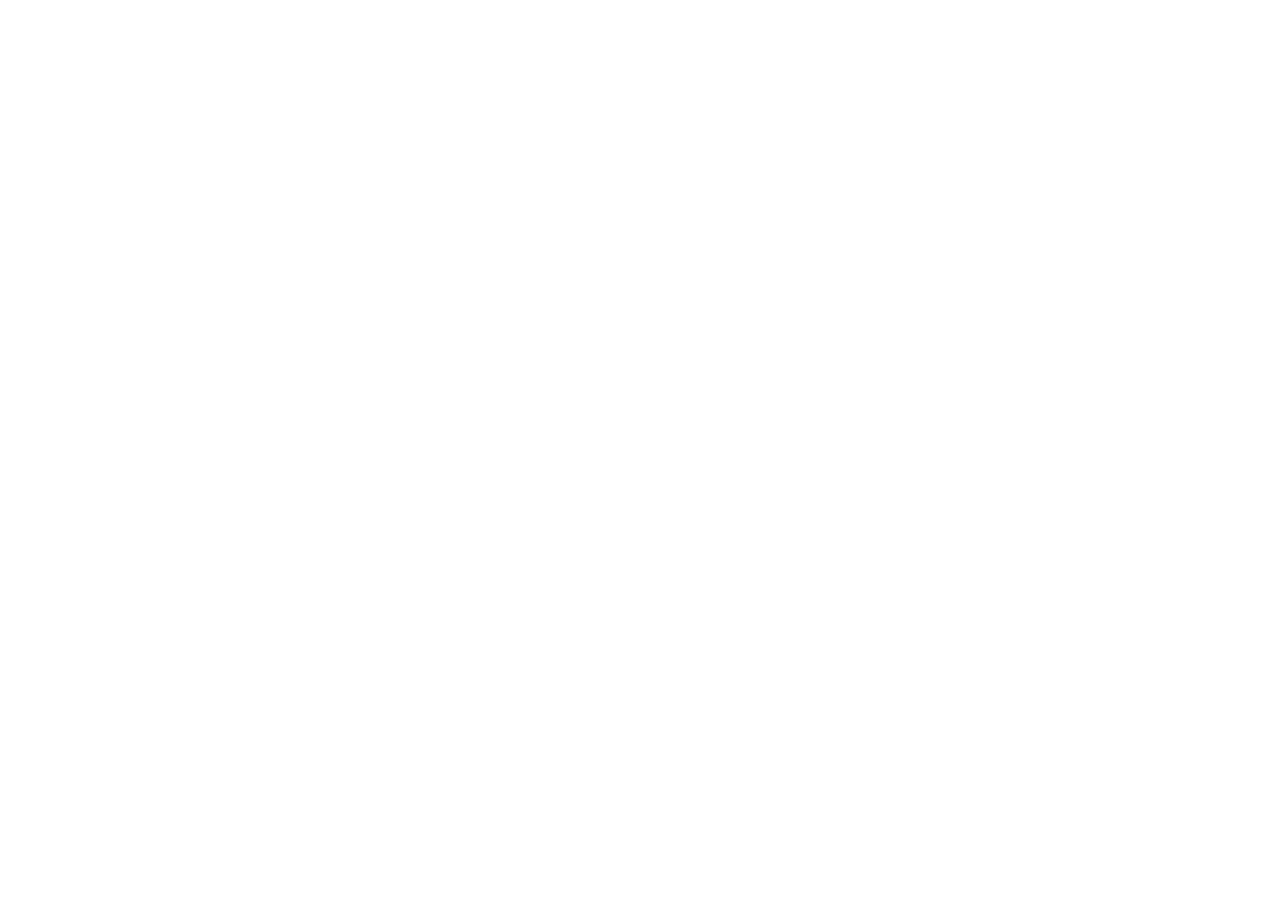
==== profile.html @ 6285ddbe "uploaded files" ====
<!DOCTYPE html>
<html lang="en">
<head>
    <meta charset="UTF-8">
    <meta name="viewport" content="width=device-width, initial-scale=1.0">
    <title>Document</title>
</head>
<body>
    
</body>
</html>
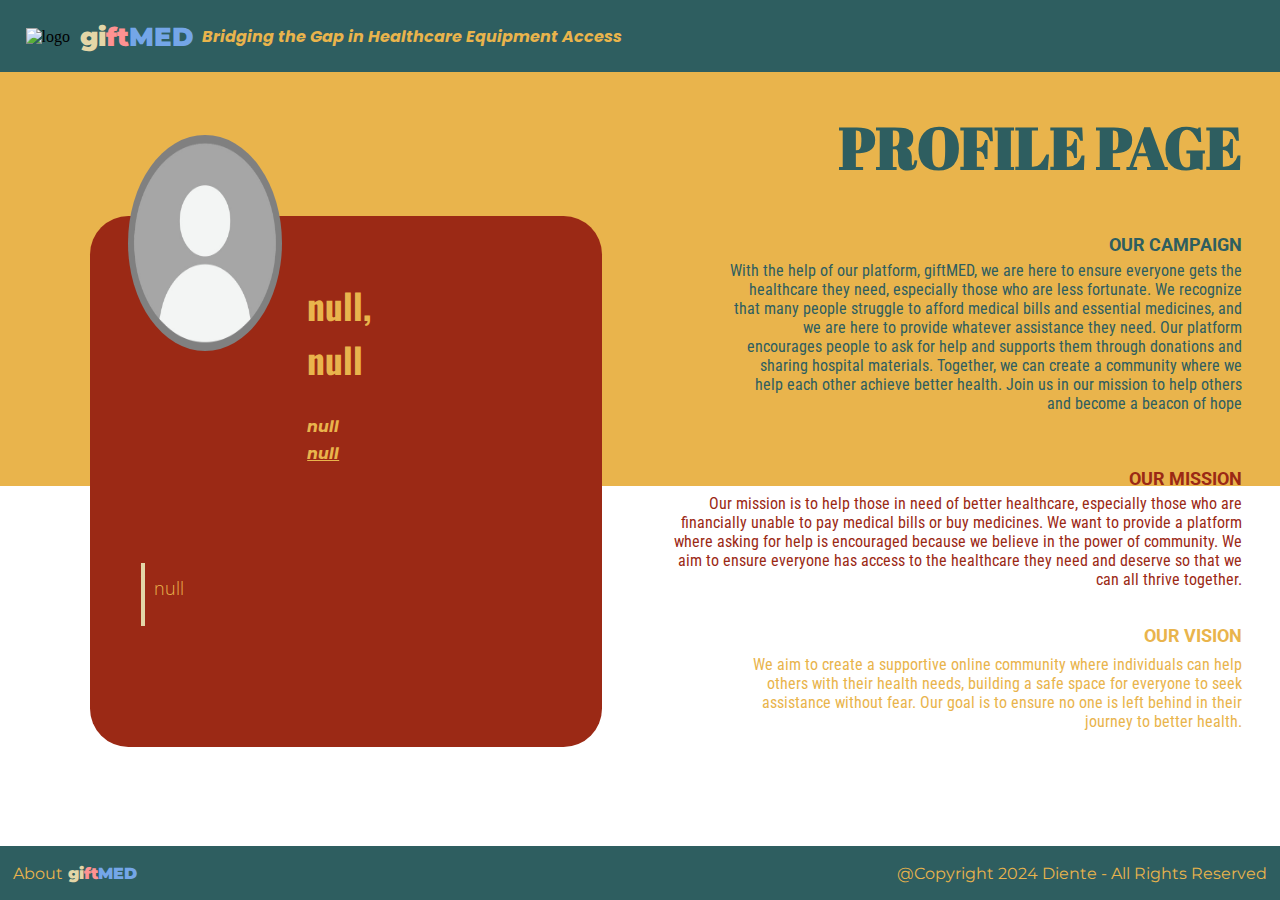
==== commit fad23fb3: "uploaded files" ====
--- a/profile.html
+++ b/profile.html
@@ -3,9 +3,49 @@
 <head>
     <meta charset="UTF-8">
     <meta name="viewport" content="width=device-width, initial-scale=1.0">
-    <title>Document</title>
+    <title>Profile Sheet | giftMED</title>
+
+    <link rel="stylesheet" href="stylesheet.css">
+    <link rel="shortcut icon" href="favicon/favicon.ico" type="image/x-icon">
 </head>
-<body>
-    
+<body onload="output()">
+    <header>
+        <div id="brandLogo"><img src="logo10.png" alt="logo"></div>
+        <div id="brandName1">
+            <span class="part1">gi</span><span class="part2">ft</span><span class="part3">MED</span>
+        </div>
+        <div id="motto">Bridging the Gap in Healthcare Equipment Access</div>
+    </header>
+    <main>
+        <div id="cover"></div>
+        <section id="profilePage">
+            <div id="smallpic"><img src="profilePic.png" alt=""></div>
+            <section>
+                <p><span id="outputLN"></span></p>
+                <p><span id="outputFN"></span></p>
+                <p></p><span id="outputSex"></span></p>
+                <p><span id="outputEmail"></span></p>
+            </section>
+            <div id="line">l</div>
+            <p><span id="outputSupport"></span></p>
+        </section>
+        <section id="websiteDetails">
+            <h2 id="profileHeader">PROFILE PAGE</h2>
+            <article id="campaign">OUR CAMPAIGN</article>
+                <p id="campaignText">With the help of our platform, giftMED, we are here to ensure everyone gets the healthcare they need, especially those who are less fortunate. We recognize that many people struggle to afford medical bills and essential medicines, and we are here to provide whatever assistance they need. Our platform encourages people to ask for help and supports them through donations and sharing hospital materials. Together, we can create a community where we help each other achieve better health. Join us in our mission to help others and become a beacon of hope</p>
+            <article id="mission">OUR MISSION</article>
+                <p id="missionText">Our mission is to help those in need of better healthcare, especially those who are financially unable to pay medical bills or buy medicines. We want to provide a platform where asking for help is encouraged because we believe in the power of community. We aim to ensure everyone has access to the healthcare they need and deserve so that we can all thrive together.</p>
+            <article id="vision">OUR VISION</article>
+                <p id="visionText">We aim to create a supportive online community where individuals can help others with their health needs, building a safe space for everyone to seek assistance without fear. Our goal is to ensure no one is left behind in their journey to better health.</p>
+        </section>
+    </main>
+    <footer id="footer">
+        <div id="about">About<span>
+            <span class="part1">gi</span><span class="part2">ft</span><span class="part3">MED</span>
+        </span></div>
+        <div id="copyright">@Copyright 2024 Diente - All Rights Reserved</div>
+    </footer>
+
+    <script src="myscript.js"></script>
 </body>
 </html>--- a/stylesheet.css
+++ b/stylesheet.css
@@ -0,0 +1,335 @@
+@import url('https://fonts.googleapis.com/css2?family=Abril+Fatface&family=Montserrat:ital,wght@0,100..900;1,100..900&family=Mulish:ital,wght@0,200..1000;1,200..1000&family=Nunito:ital,wght@0,200..1000;1,200..1000&family=Open+Sans:ital,wght@0,300..800;1,300..800&family=Oswald:wght@200..700&family=Poppins:ital,wght@0,100;0,200;0,300;0,400;0,500;0,600;0,700;0,800;0,900;1,100;1,200;1,300;1,400;1,500;1,600;1,700;1,800;1,900&family=Raleway:ital,wght@0,100..900;1,100..900&family=Roboto+Condensed:ital,wght@0,100..900;1,100..900&family=Roboto:ital,wght@0,100;0,300;0,400;0,500;0,700;0,900;1,100;1,300;1,400;1,500;1,700;1,900&display=swap');
+*{
+    margin: 0;
+    padding: 0;
+}
+span{
+    font-weight: bolder;
+}
+img{
+    width: 3.5vw;
+}
+header{
+    background-color: #2E5E60;
+    height: 8vh;
+    display: flex;
+    align-items: center;
+}
+.part1{
+    color:#E4D6A7;
+}
+.part2{
+    color:#FF9292;
+}
+.part3{
+    color:#74A6E8;
+}
+#brandName1{
+    margin-left: 0.75vw;
+    font-size: 2vw;
+    font-weight: bold;
+    margin-left: 0.75vw;
+    font-family: "Montserrat", sans-serif;
+    font-optical-sizing: auto;
+    font-style: normal;
+}
+#motto{
+    color: #E9B44C;
+    margin-left: 0.75vw;
+    font-family: "Poppins", sans-serif;
+    font-weight: 700;
+    font-style: italic;
+}
+#sign-upPage{
+    display: flex;
+    align-items: center;
+    width: 100%;
+    height: 87vh;
+    justify-content: center;
+}
+#userForm{
+    z-index: 1;
+    background-color: #9B2915;
+    border-radius: 1vw;
+    width: 43vw;
+    height: 70vh;
+    display: flex;
+    justify-content: center;
+    color: antiquewhite;
+    flex-direction: column;
+    align-items: center; 
+}
+#sidePicDIV{
+    background-color: rgb(228, 214, 167);
+    border-radius: 1vw;
+    width: 32vw;
+    height: 70vh;
+    margin-right: -150px;
+}
+#logoDIV{
+    display: flex;
+    align-items: center;
+    margin-top: 0.25vh;
+    font-family: "Montserrat", sans-serif;
+    font-weight: bold;
+    color: #C89116
+}
+#brandName2{
+    margin-left: 0.5vh;
+}
+h2{
+    font-size: 3vw;
+    margin-bottom: 3vh;
+    font-family: "Abril Fatface", serif;
+    font-weight: 400;
+    font-style: normal;
+}
+.requiredSymbol{
+    color:#FF9292;
+}
+.inputText{
+    display: inline-block;
+    width: 140px;
+}
+.one-linerInput{
+    width: 200px;
+}
+input, #sexMotherDIV, #support{
+    margin-bottom: 0.5vh;
+}
+.requiredFields{
+    color: #FF9292;
+    font-style: italic;
+    font-family: "Raleway", sans-serif;
+    font-optical-sizing: auto;
+    font-style: italic;
+    font-weight: 200;
+}
+label {
+    font-family: "Nunito", sans-serif;
+    font-optical-sizing: auto;
+    font-style: normal;
+}
+input, textarea{
+    font-family: "Mulish", sans-serif;
+    font-optical-sizing: auto;
+    font-style: normal;
+}
+#sexMotherDIV, #supportMotherDIV, #sexLabel{
+    display: flex;
+    align-items: center;
+}
+#sexLabel{
+    width: 145px;
+    font-family: "Mulish", sans-serif;
+    font-optical-sizing: auto;
+    font-style: normal;
+}
+#pWord{
+    margin-bottom: 1.5vh;
+}
+#sexChoices{
+    width: 200px;
+    border: 0.5px rgb(130, 130, 130) solid;
+    margin-right: 0.25vw;
+    background-color: rgb(255, 255, 255);
+    color: rgb(136, 126, 125);
+}
+#support{
+    margin-right: 0.25vw;
+}
+#button{
+    margin-top: 3vh;
+    width: 10vw;
+    height: 4vh;
+    border-radius: 2vw;
+    border: 0;
+    color: rgb(90, 24, 12);
+    font-weight: bolder;
+    background-color: #E4D6A7;
+}
+footer{
+    background-color: #2E5E60;
+    color: #E9B44C;
+    position: absolute;
+    display: flex;
+    justify-content: space-between;
+    align-items: center;
+    height: 6vh;
+    width: 100%;
+    bottom: 0;
+    font-family: "Montserrat", sans-serif;
+    font-optical-sizing: auto;
+    font-style: normal;
+}
+#brandLogo{
+    margin-top: 0.3vh;
+    margin-left: 2vw;
+}
+#about{
+    margin-left: 1vw;
+}
+#copyright{
+    margin-right: 1vw;
+}
+#cover{
+    background-color: #E9B44C;
+    height: 46vh;
+}
+#profilePage{
+    float: left;
+    position: relative;
+    align-items: center;
+    border-radius: 3vw;
+    height: 59vh;
+    width: 40vw;
+    margin-left: 7vw;
+    margin-top: -30vh;
+    background-color: #9B2915;
+    color: #E9B44C;
+}
+#smallpic{
+    background-color: gray;
+    position: absolute;
+    left: 3vw;
+    top: -9vh;
+    border-radius: 50%;
+    width: 12vw;
+    height: 24vh;
+    float: left;
+    z-index: 3;
+    object-fit: cover;
+}
+#smallpic img{
+    width: 100%;
+    height: 100%;
+}
+#outputSupport{
+    float: left;
+    position: absolute;
+    text-align: left;
+    left: 5vw;
+    top: 40vh;
+    font-size:large;
+    text-align: left;
+    font-family: "Open Sans", sans-serif;
+    font-weight: 300;
+}
+#outputLN, #outputFN{
+    font-family: "Oswald", sans-serif;
+    font-size: 2.75vw;
+}
+#outputLN{
+    float: right;
+    position: absolute;
+    top: 7vh;
+    left: 17vw;
+    text-align: left;
+}
+#outputFN{
+    float: right;
+    position: absolute;
+    top: 13vh;
+    left: 17vw;
+    text-align: left;
+}
+#outputSex{
+    float: right;
+    position: absolute;
+    top: 22vh;
+    left: 17vw;
+    text-align: left;
+    font-style: italic;
+    font-family: "Poppins", sans-serif;
+}
+#outputEmail{
+    float: right;
+    position: absolute;
+    top: 25vh;
+    left: 17vw;
+    text-align: left;
+    font-style: italic;
+    text-decoration: underline;
+    font-family: "Poppins", sans-serif;
+}
+#line{
+    float: left;
+    position: absolute;
+    left: 4vw;
+    top: 38.5vh;
+    height: 7vh;
+    color: #E4D6A7;
+    background-color: #E4D6A7;
+}
+#profileHeader{
+    float: right;
+    position: relative;
+    color: #2E5E60;
+    margin-top: -42vh;
+    margin-right: 3vw;
+    font-weight: 1000;
+    font-size: 4.5vw;
+}
+#campaign, #mission, #vision{
+    font-family: "Roboto", sans-serif;
+    font-size: large;
+}
+#campaignText, #missionText, #visionText{
+    font-family: "Roboto Condensed", sans-serif;
+}
+#campaign{
+    float: right;
+    position: relative;
+    color: #2E5E60;
+    font-weight: bold;
+    margin-top: -28vh;
+    margin-right: 3vw;
+}
+#campaignText{
+    float:right;
+    position: relative;
+    color: #2E5E60;
+    margin-top: -25vh;
+    margin-right: 3vw;
+    width: 40vw;
+    text-align: right;
+}
+#mission{
+    float: right;
+    position: relative;
+    color: #9B2915;
+    font-weight: bold;
+    margin-top: -2vh;
+    margin-right: 3vw;
+}
+#missionText{
+    float: right;
+    position: relative;
+    color: #9B2915;
+    margin-top: 0.5vh;
+    margin-right: 3vw;
+    width: 45vw;
+    text-align: right;
+}
+#vision{
+    float: right;
+    position: relative;
+    color: #E9B44C;
+    font-weight: bold;
+    margin-top: 4vh;
+    margin-right: 3vw;
+}
+#visionText{
+    float: right;
+    position: relative;
+    color: #E9B44C;
+    margin-top: 1vh;
+    margin-right: 3vw;
+    width: 40vw;
+    text-align: right;
+}
+#websiteDetails{
+    float: right;
+    width: 50vw;
+}
+
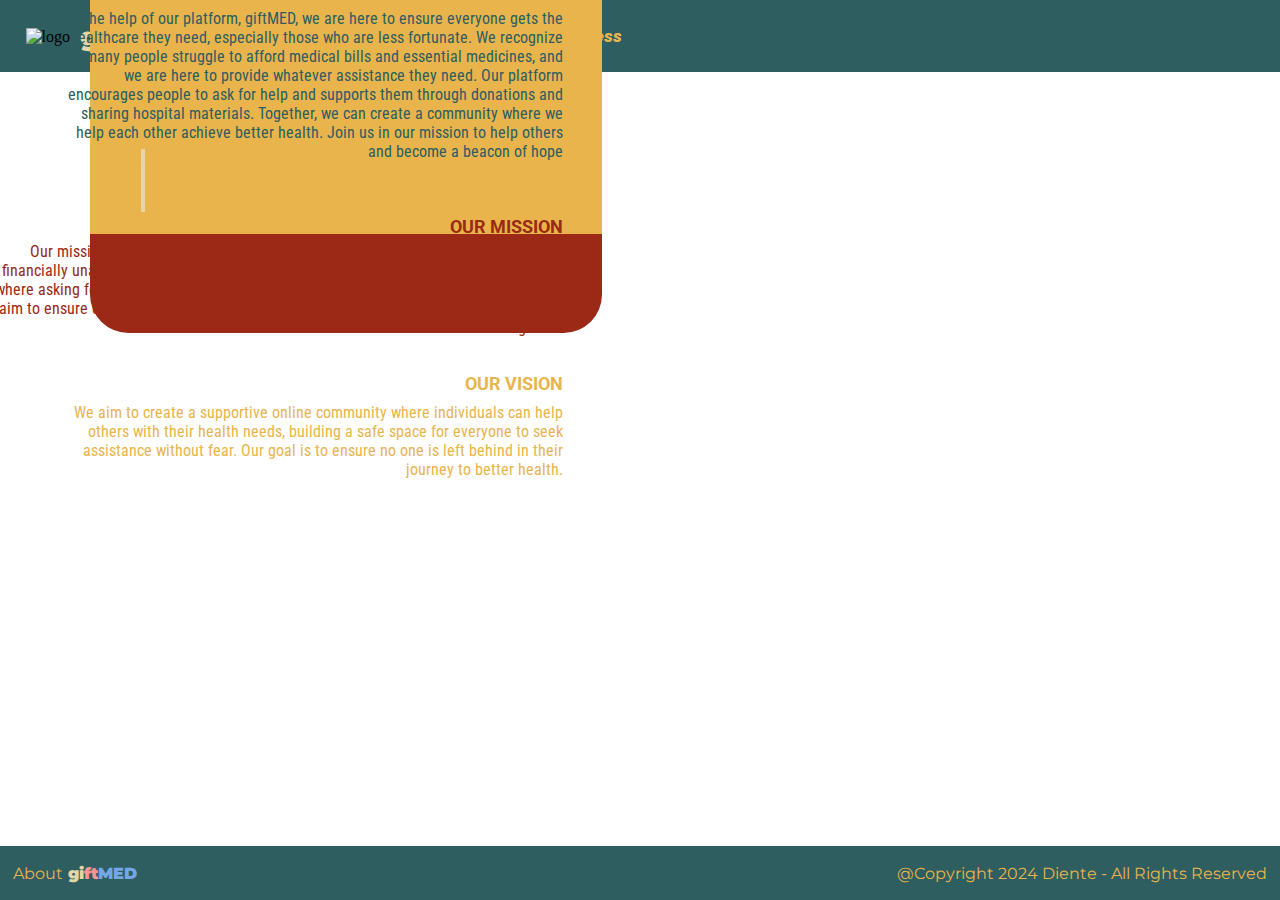
==== commit 067aef74: "Update profile.html" ====
--- a/profile.html
+++ b/profile.html
@@ -8,44 +8,45 @@
     <link rel="stylesheet" href="stylesheet.css">
     <link rel="shortcut icon" href="favicon/favicon.ico" type="image/x-icon">
 </head>
-<body onload="output()">
-    <header>
-        <div id="brandLogo"><img src="logo10.png" alt="logo"></div>
-        <div id="brandName1">
+<body onload="output()"> <!-- Call the output function when the page loads -->
+    <header> <!-- Header section of the webpage -->
+        <div id="brandLogo"><img src="logo10.png" alt="logo"></div> <!-- Brand logo -->
+        <div id="brandName1"> <!-- Brand Name -->
             <span class="part1">gi</span><span class="part2">ft</span><span class="part3">MED</span>
         </div>
-        <div id="motto">Bridging the Gap in Healthcare Equipment Access</div>
+        <div id="motto">Bridging the Gap in Healthcare Equipment Access</div> <!-- Motto -->
     </header>
-    <main>
-        <div id="cover"></div>
-        <section id="profilePage">
-            <div id="smallpic"><img src="profilePic.png" alt=""></div>
-            <section>
-                <p><span id="outputLN"></span></p>
-                <p><span id="outputFN"></span></p>
-                <p></p><span id="outputSex"></span></p>
-                <p><span id="outputEmail"></span></p>
+    <main id="profilePage"> <!-- Main content section -->
+        <div id="bgProfile"><img src="bg2.jpg" alt=""></div> <!-- Background image for the profile page -->
+        <div id="cover"></div>  <!-- Cover -->
+        <section id="profileSection"> <!-- Section containing profile information -->
+            <div id="smallpic"><img src="profilePic.png" alt=""></div>  <!-- Small profile picture -->
+            <section>  <!-- Output fields for last name, first name, sex, and email -->
+                <p><span id="outputLN"></span></p> <!-- Output Last Name -->
+                <p><span id="outputFN"></span></p> <!-- Output First Name -->
+                <p></p><span id="outputSex"></span></p> <!-- Output Sex -->
+                <p><span id="outputEmail"></span></p> <!-- Output Email -->
             </section>
-            <div id="line">l</div>
-            <p><span id="outputSupport"></span></p>
+            <div id="line">l</div> <!-- Line separator -->
+            <p><span id="outputSupport"></span></p>  <!-- Output field for support reasons -->
         </section>
-        <section id="websiteDetails">
-            <h2 id="profileHeader">PROFILE PAGE</h2>
-            <article id="campaign">OUR CAMPAIGN</article>
-                <p id="campaignText">With the help of our platform, giftMED, we are here to ensure everyone gets the healthcare they need, especially those who are less fortunate. We recognize that many people struggle to afford medical bills and essential medicines, and we are here to provide whatever assistance they need. Our platform encourages people to ask for help and supports them through donations and sharing hospital materials. Together, we can create a community where we help each other achieve better health. Join us in our mission to help others and become a beacon of hope</p>
-            <article id="mission">OUR MISSION</article>
-                <p id="missionText">Our mission is to help those in need of better healthcare, especially those who are financially unable to pay medical bills or buy medicines. We want to provide a platform where asking for help is encouraged because we believe in the power of community. We aim to ensure everyone has access to the healthcare they need and deserve so that we can all thrive together.</p>
-            <article id="vision">OUR VISION</article>
-                <p id="visionText">We aim to create a supportive online community where individuals can help others with their health needs, building a safe space for everyone to seek assistance without fear. Our goal is to ensure no one is left behind in their journey to better health.</p>
+        <section id="websiteDetails"> <!-- Section containing website details -->
+            <h2 id="profileHeader">PROFILE PAGE</h2> <!-- Header for profile page -->
+            <article id="campaign">OUR CAMPAIGN</article> <!-- Article about the campaign -->
+                <p id="campaignText">With the help of our platform, giftMED, we are here to ensure everyone gets the healthcare they need, especially those who are less fortunate. We recognize that many people struggle to afford medical bills and essential medicines, and we are here to provide whatever assistance they need. Our platform encourages people to ask for help and supports them through donations and sharing hospital materials. Together, we can create a community where we help each other achieve better health. Join us in our mission to help others and become a beacon of hope</p> <!-- Text about the campaign -->
+            <article id="mission">OUR MISSION</article> <!-- Article about the mission -->
+                <p id="missionText">Our mission is to help those in need of better healthcare, especially those who are financially unable to pay medical bills or buy medicines. We want to provide a platform where asking for help is encouraged because we believe in the power of community. We aim to ensure everyone has access to the healthcare they need and deserve so that we can all thrive together.</p> <!-- Text about the mission -->
+            <article id="vision">OUR VISION</article> <!-- Article about the vision -->
+                <p id="visionText">We aim to create a supportive online community where individuals can help others with their health needs, building a safe space for everyone to seek assistance without fear. Our goal is to ensure no one is left behind in their journey to better health.</p> <!-- Text about the vision -->
         </section>
     </main>
-    <footer id="footer">
-        <div id="about">About<span>
+    <footer id="footer"> <!-- Footer section of the webpage -->
+        <div id="about">About<span> <!-- About section -->
             <span class="part1">gi</span><span class="part2">ft</span><span class="part3">MED</span>
         </span></div>
-        <div id="copyright">@Copyright 2024 Diente - All Rights Reserved</div>
+        <div id="copyright">@Copyright 2024 Diente - All Rights Reserved</div> <!-- Copyright information -->
     </footer>
 
     <script src="myscript.js"></script>
 </body>
-</html>+</html>
